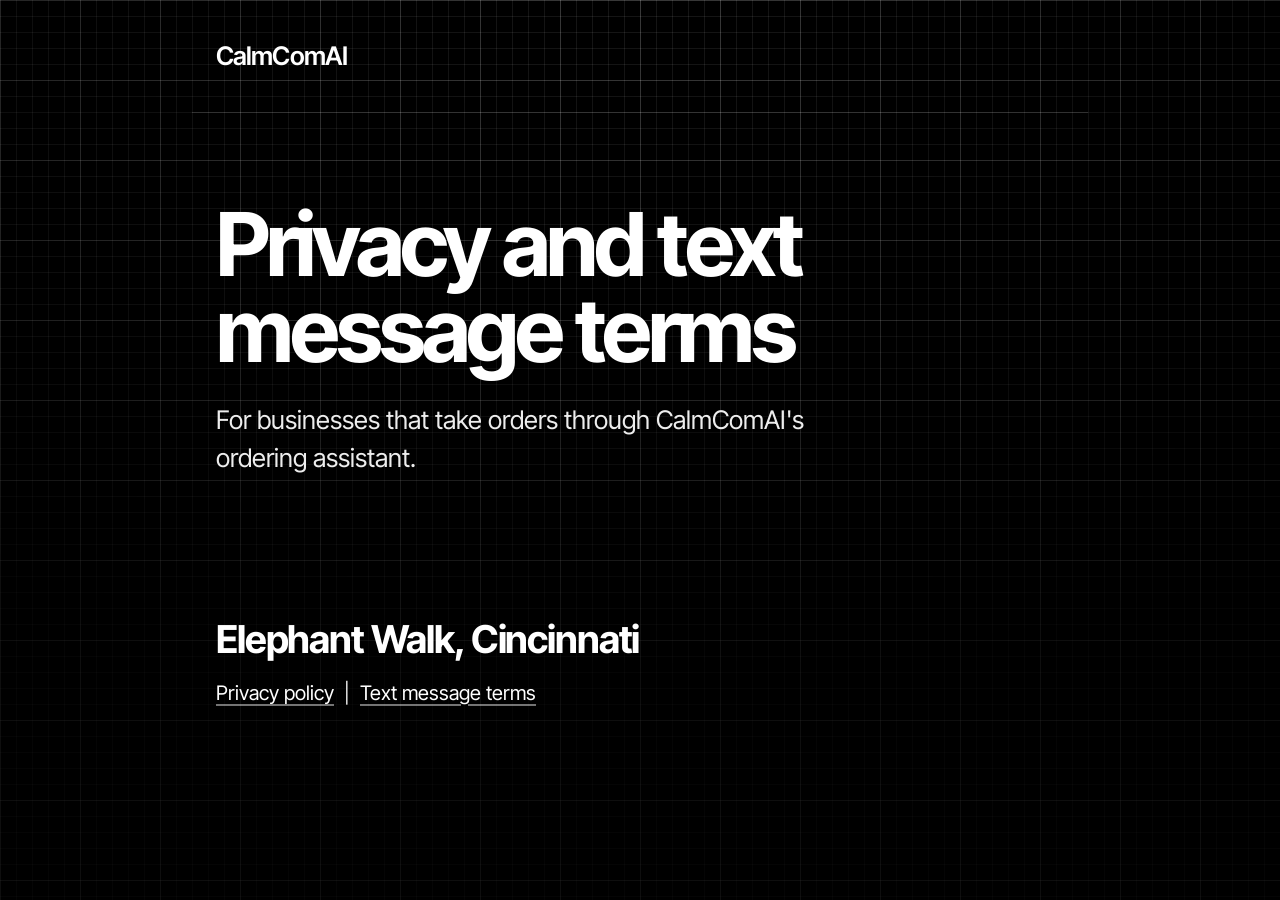
==== index.html @ a571a236 "Add Elephant Walk privacy policy and text message terms Black graph-paper design, CalmComAI wordmark" ====
<!doctype html>
<html lang="en">
<head>
<meta charset="utf-8">
<meta name="viewport" content="width=device-width, initial-scale=1">
<meta name="theme-color" content="#000000">
<title>CalmComAI Legal</title>
<link rel="stylesheet" href="assets/style.css">
</head>
<body>

<header class="partners">
  <div class="wrap">
    <span class="brand"><span class="wordmark">CalmComAI</span></span>
  </div>
</header>

<div class="hero">
  <div class="wrap">
    <h1>Privacy and text message terms</h1>
    <p class="lede">For businesses that take orders through CalmComAI's ordering assistant.</p>
  </div>
</div>

<main>
  <div class="wrap">
    <section>
      <h2>Elephant Walk, Cincinnati</h2>
      <p><a href="elephant-walk/privacy/">Privacy policy</a> &nbsp;|&nbsp; <a href="elephant-walk/terms/">Text message terms</a></p>
    </section>
  </div>
</main>

</body>
</html>
---- assets/style.css ----
/* CalmComAI legal pages — shared styles for every business.
   Black, graph-paper grid, white type. Font: Inter Tight (OFL), self-hosted. */
@font-face { font-family: "Inter Tight"; src: url("fonts/inter-tight-latin-400-normal.woff2") format("woff2"); font-weight: 400; font-display: swap; }
@font-face { font-family: "Inter Tight"; src: url("fonts/inter-tight-latin-600-normal.woff2") format("woff2"); font-weight: 600; font-display: swap; }
@font-face { font-family: "Inter Tight"; src: url("fonts/inter-tight-latin-700-normal.woff2") format("woff2"); font-weight: 700; font-display: swap; }

:root {
  --black: #000000;
  --white: #ffffff;
  --text: #ededed;
  --muted: #9b9b9b;
  --line: rgba(255, 255, 255, 0.14);
  --grid: rgba(255, 255, 255, 0.085);
  --grid-strong: rgba(255, 255, 255, 0.15);
  --cell: 16px;
  --major: 80px;
  --panel: rgba(255, 255, 255, 0.04);
  --bubble: #1c1c1c;
}

* { box-sizing: border-box; }
html { -webkit-text-size-adjust: 100%; background: var(--black); }

body {
  margin: 0;
  min-height: 100vh;
  color: var(--text);
  font-family: "Inter Tight", "Helvetica Neue", Arial, sans-serif;
  font-size: 1.25rem;
  line-height: 1.6;
  background-color: var(--black);
}

/* graph-paper grid: fine 16px cells, stronger every 80px, drifting slowly */
body::before {
  content: "";
  position: fixed;
  inset: calc(var(--major) * -1);
  pointer-events: none;
  z-index: 0;
  background-image:
    linear-gradient(var(--grid-strong) 1px, transparent 1px),
    linear-gradient(90deg, var(--grid-strong) 1px, transparent 1px),
    linear-gradient(var(--grid) 1px, transparent 1px),
    linear-gradient(90deg, var(--grid) 1px, transparent 1px);
  background-size: var(--major) var(--major), var(--major) var(--major), var(--cell) var(--cell), var(--cell) var(--cell);
  animation: grid-drift 24s linear infinite;
  will-change: transform;
}
@keyframes grid-drift {
  from { transform: translate3d(0, 0, 0); }
  to   { transform: translate3d(var(--major), var(--major), 0); }
}

/* the grid fades out behind long reading text */
body::after {
  content: "";
  position: fixed;
  inset: 0;
  pointer-events: none;
  z-index: 0;
  background: radial-gradient(ellipse 95% 75% at 50% 0%, transparent 0%, rgba(0,0,0,0.45) 70%, rgba(0,0,0,0.75) 100%);
}
body > * { position: relative; z-index: 1; }

@media (prefers-reduced-motion: reduce) {
  body::before { animation: none; }
}

a { color: var(--white); text-decoration: underline; text-decoration-color: rgba(255,255,255,0.45); text-underline-offset: 4px; }
a:hover { text-decoration-color: var(--white); }
a:focus-visible { outline: 2px solid var(--white); outline-offset: 4px; border-radius: 4px; }

.wrap { max-width: 56rem; margin: 0 auto; padding: 0 24px; }

/* Partnership bar */
.partners .wrap {
  display: flex;
  align-items: center;
  gap: 22px;
  padding-top: 28px;
  padding-bottom: 28px;
  flex-wrap: wrap;
  border-bottom: 1px solid var(--line);
}
.brand { display: flex; align-items: center; min-height: 56px; }
.brand img { height: 56px; width: auto; display: block; }
.wordmark {
  font-family: "Inter Tight", "Helvetica Neue", Arial, sans-serif;
  font-weight: 600;
  font-size: 1.6rem;
  letter-spacing: -0.035em;
  color: var(--white);
  white-space: nowrap;
}
.x { color: var(--muted); font-size: 1.4rem; font-weight: 400; }

/* Hero */
.hero .wrap { padding-top: 88px; padding-bottom: 72px; }
.hero h1 {
  font-weight: 700;
  font-size: clamp(3rem, 8vw, 5.5rem);
  line-height: 0.98;
  letter-spacing: -0.045em;
  margin: 0 0 28px;
  color: var(--white);
}
.hero .lede { font-size: clamp(1.3rem, 2.6vw, 1.6rem); line-height: 1.45; margin: 0 0 18px; max-width: 40rem; color: var(--text); }
.hero .updated { color: var(--muted); font-size: 1.05rem; margin: 0; }

/* Example texts as a phone thread */
.thread {
  margin-top: 56px;
  max-width: 30rem;
  background: rgba(10, 10, 10, 0.92);
  border: 1px solid var(--line);
  border-radius: 34px;
  padding: 26px 22px 24px;
  box-shadow: 0 30px 80px rgba(0, 0, 0, 0.6), inset 0 1px 0 rgba(255,255,255,0.06);
}
.thread .from { color: var(--muted); font-size: 0.95rem; text-align: center; margin: 0 0 18px; }
.bubble {
  background: var(--bubble);
  color: var(--white);
  border-radius: 22px 22px 22px 8px;
  padding: 14px 18px;
  margin: 0 0 12px;
  font-size: 1.1rem;
  line-height: 1.45;
  max-width: 94%;
}
.thread .note { color: var(--muted); font-size: 0.95rem; margin: 16px 0 0; }

/* Key promise */
.promise {
  margin: 8px 0 24px;
  padding: 32px 34px;
  border: 1px solid rgba(255,255,255,0.28);
  border-radius: 24px;
  background: rgba(10, 10, 10, 0.9);
}
.promise p { margin: 0; font-size: clamp(1.35rem, 2.8vw, 1.75rem); line-height: 1.35; letter-spacing: -0.015em; color: var(--white); font-weight: 600; }
.promise p + p { margin-top: 14px; font-size: 1.15rem; font-weight: 400; color: var(--text); letter-spacing: 0; }

/* Body sections */
main .wrap { padding-top: 8px; padding-bottom: 96px; }
section { padding: 44px 0 0; }
section + section { border-top: 1px solid var(--line); margin-top: 44px; }
section h2 {
  font-weight: 700;
  font-size: clamp(1.75rem, 3.6vw, 2.4rem);
  line-height: 1.12;
  letter-spacing: -0.03em;
  margin: 0 0 16px;
  color: var(--white);
}
section p { margin: 0 0 14px; max-width: 44rem; }
section ul { margin: 0 0 14px; padding-left: 1.4rem; max-width: 44rem; }
section li { margin-bottom: 10px; }
section li::marker { color: var(--muted); }
section strong { color: var(--white); font-weight: 600; }

.keyword {
  display: inline-block;
  font-weight: 700;
  background: var(--white);
  color: var(--black);
  border-radius: 8px;
  padding: 0 10px;
  line-height: 1.55;
  font-size: 0.95em;
  letter-spacing: 0.02em;
}

/* Contact */
.contact {
  margin-top: 72px;
  padding: 40px 36px;
  border: 1px solid var(--line);
  border-radius: 28px;
  background: rgba(10, 10, 10, 0.9);
}
.contact h2 { font-weight: 700; font-size: 1.6rem; letter-spacing: -0.02em; margin: 0 0 10px; color: var(--white); }
.contact .big { font-size: clamp(2.2rem, 6vw, 3.4rem); font-weight: 700; letter-spacing: -0.04em; line-height: 1.05; margin: 0 0 12px; }
.contact .big a { text-decoration: none; }
.contact p { margin: 0; color: var(--text); }

/* Footer */
footer .wrap { padding-top: 32px; padding-bottom: 48px; border-top: 1px solid var(--line); color: var(--muted); font-size: 1.05rem; }
footer p { margin: 0 0 8px; }
footer a { color: var(--text); }

@media (max-width: 600px) {
  body { font-size: 1.125rem; }
  .wrap { padding: 0 16px; }
  .brand img { height: 44px; }
  .wordmark { font-size: 1.35rem; }
  .hero .wrap { padding-top: 56px; padding-bottom: 48px; }
  .promise, .contact { padding: 26px 22px; border-radius: 20px; }
  .thread { border-radius: 26px; }
}

@media print {
  html, body { background: #fff; color: #000; }
  body::before, body::after { display: none; }
  .hero h1, section h2, .promise p, .contact .big, .wordmark, a { color: #000; }
  .thread, .promise, .contact { background: #fff; box-shadow: none; }
  .bubble { background: #eee; color: #000; }
}
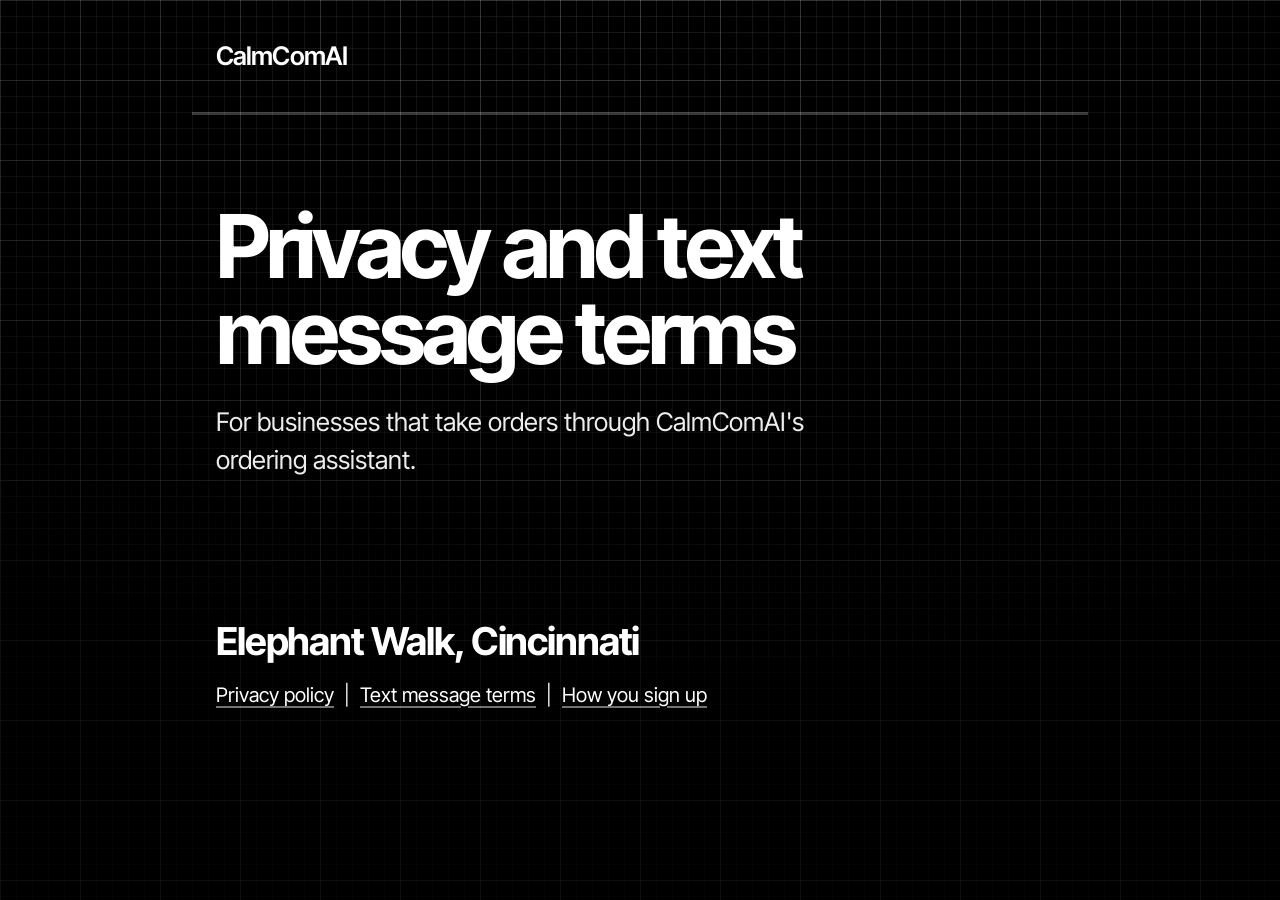
==== commit 25697587: "Add Elephant Walk opt-in page (verbal consent script) for A2P opt-in proof Co-Authored-By: Claude Op" ====
--- a/index.html
+++ b/index.html
@@ -26,7 +26,7 @@
   <div class="wrap">
     <section>
       <h2>Elephant Walk, Cincinnati</h2>
-      <p><a href="elephant-walk/privacy/">Privacy policy</a> &nbsp;|&nbsp; <a href="elephant-walk/terms/">Text message terms</a></p>
+      <p><a href="elephant-walk/privacy/">Privacy policy</a> &nbsp;|&nbsp; <a href="elephant-walk/terms/">Text message terms</a> &nbsp;|&nbsp; <a href="elephant-walk/opt-in/">How you sign up</a></p>
     </section>
   </div>
 </main>
--- a/assets/style.css
+++ b/assets/style.css
@@ -81,7 +81,7 @@
   padding-top: 28px;
   padding-bottom: 28px;
   flex-wrap: wrap;
-  border-bottom: 1px solid var(--line);
+  border-bottom: 3px solid rgba(255, 255, 255, 0.22);
 }
 .brand { display: flex; align-items: center; min-height: 56px; }
 .brand img { height: 56px; width: auto; display: block; }
